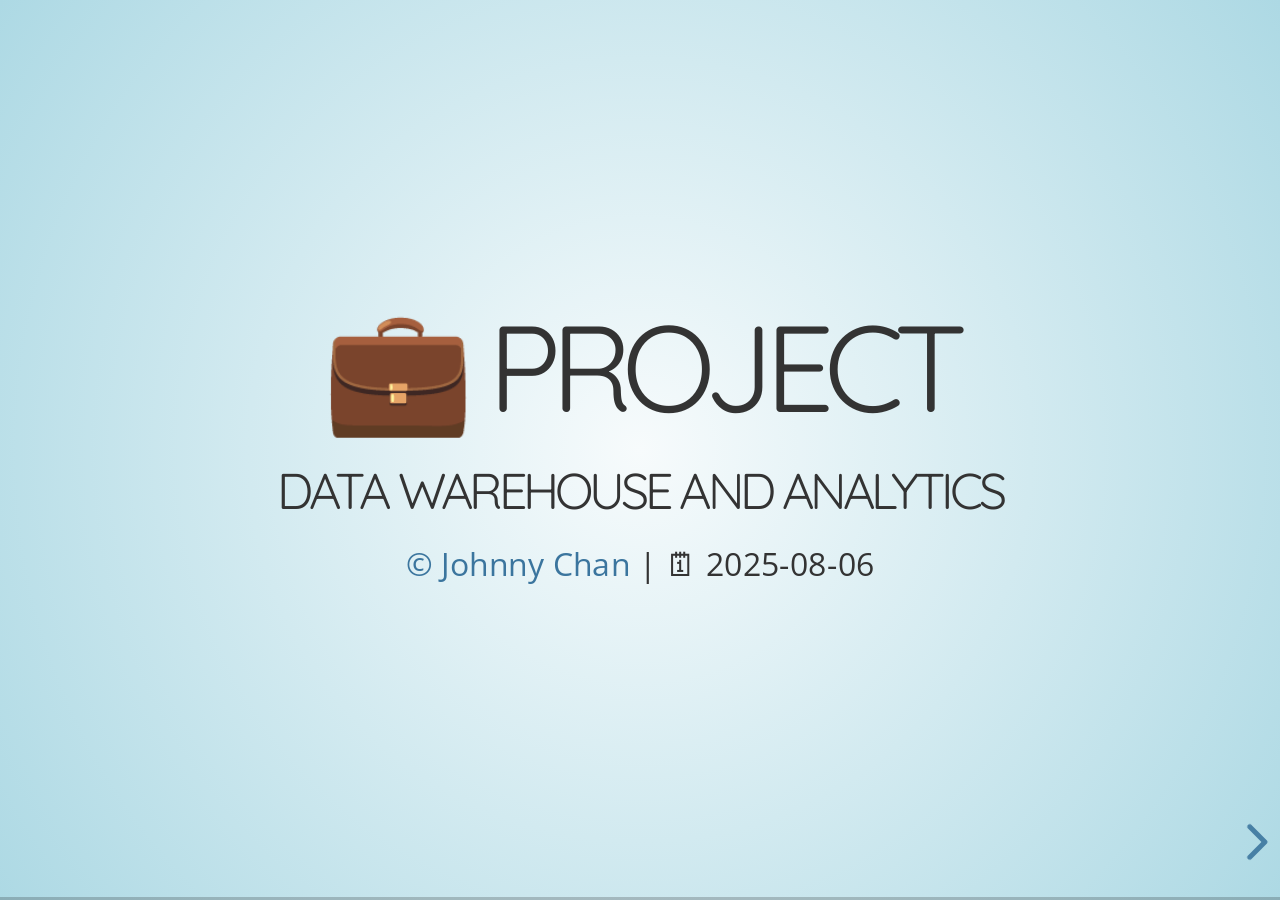
==== case/project.html @ 53d3edf8 "Update" ====
<!doctype html>
<html lang="en">
	<head>
		<title>Project</title>
		<meta charset="utf-8">
		<meta name="description" content="Presentation">
		<meta name="author" content="Johnny Chan">

		<meta name="apple-mobile-web-app-capable" content="yes">
		<meta name="apple-mobile-web-app-status-bar-style" content="black-translucent">
		<meta name="viewport" content="width=device-width, initial-scale=1.0">

		<link rel="stylesheet" href="../dist/reset.css">
		<link rel="stylesheet" href="../dist/reveal.css">
		<link rel="stylesheet" href="../dist/theme/sky.css" id="theme">

		<!-- Theme used for syntax highlighting of code -->
		<link rel="stylesheet" href="../plugin/highlight/monokai.css">

		<!-- Additional references -->
		<link rel="icon" href="../asset/image/bulb.png" type="image/png">
		<link rel="stylesheet" href="../asset/style/tweak.css">

	</head>

	<body>
		<div class="reveal">
			<div class="slides">
				<section data-markdown="project.md"
         				 data-separator="^\n\n\n"
         				 data-separator-vertical="^\n\n"
         				 data-separator-notes="^Note:"
								 data-charset="utf-8">
			 	</section>
			</div>
		</div>

		<script src="../dist/reveal.js"></script>
		<script src="../plugin/zoom/zoom.js"></script>
		<script src="../plugin/notes/notes.js"></script>
		<script src="../plugin/search/search.js"></script>
		<script src="../plugin/markdown/markdown.js"></script>
		<script src="../plugin/highlight/highlight.js"></script>
		<script>

			// Also available as an ES module, see:
			// https://revealjs.com/initialization/
			Reveal.initialize({
				width: 1100,
				height: 800,
				controls: true,
				progress: true,
				center: true,
				hash: true,
				transition: "slide",

				// Learn about plugins: https://revealjs.com/plugins/
				plugins: [ RevealZoom, RevealNotes, RevealSearch, RevealMarkdown, RevealHighlight ]
			});

		</script>

	</body>
</html>
---- dist/reveal.css ----
/**
 * reveal.js 5.2.0
 * https://revealjs.com
 * MIT licensed
 *
 * Copyright (C) 2011-2024 Hakim El Hattab, https://hakim.se
 */

.reveal .r-stretch,.reveal .stretch{max-width:none;max-height:none}.reveal pre.r-stretch code,.reveal pre.stretch code{height:100%;max-height:100%;box-sizing:border-box}.reveal .r-fit-text{display:inline-block;white-space:nowrap}.reveal .r-stack{display:grid;grid-template-rows:100%}.reveal .r-stack>*{grid-area:1/1;margin:auto}.reveal .r-hstack,.reveal .r-vstack{display:flex}.reveal .r-hstack img,.reveal .r-hstack video,.reveal .r-vstack img,.reveal .r-vstack video{min-width:0;min-height:0;object-fit:contain}.reveal .r-vstack{flex-direction:column;align-items:center;justify-content:center}.reveal .r-hstack{flex-direction:row;align-items:center;justify-content:center}.reveal .items-stretch{align-items:stretch}.reveal .items-start{align-items:flex-start}.reveal .items-center{align-items:center}.reveal .items-end{align-items:flex-end}.reveal .justify-between{justify-content:space-between}.reveal .justify-around{justify-content:space-around}.reveal .justify-start{justify-content:flex-start}.reveal .justify-center{justify-content:center}.reveal .justify-end{justify-content:flex-end}html.reveal-full-page{width:100%;height:100%;height:100vh;height:calc(var(--vh,1vh) * 100);height:100dvh;overflow:hidden}.reveal-viewport{height:100%;overflow:hidden;position:relative;line-height:1;margin:0;background-color:#fff;color:#000;--r-controls-spacing:12px;--r-overlay-header-height:40px;--r-overlay-margin:0px;--r-overlay-padding:6px;--r-overlay-gap:5px}@media screen and (max-width:1024px),(max-height:768px){.reveal-viewport{--r-overlay-header-height:26px}}.reveal-viewport:fullscreen{top:0!important;left:0!important;width:100%!important;height:100%!important;transform:none!important}.reveal .fragment{transition:all .2s ease}.reveal .fragment:not(.custom){opacity:0;visibility:hidden;will-change:opacity}.reveal .fragment.visible{opacity:1;visibility:inherit}.reveal .fragment.disabled{transition:none}.reveal .fragment.grow{opacity:1;visibility:inherit}.reveal .fragment.grow.visible{transform:scale(1.3)}.reveal .fragment.shrink{opacity:1;visibility:inherit}.reveal .fragment.shrink.visible{transform:scale(.7)}.reveal .fragment.zoom-in{transform:scale(.1)}.reveal .fragment.zoom-in.visible{transform:none}.reveal .fragment.fade-out{opacity:1;visibility:inherit}.reveal .fragment.fade-out.visible{opacity:0;visibility:hidden}.reveal .fragment.semi-fade-out{opacity:1;visibility:inherit}.reveal .fragment.semi-fade-out.visible{opacity:.5;visibility:inherit}.reveal .fragment.strike{opacity:1;visibility:inherit}.reveal .fragment.strike.visible{text-decoration:line-through}.reveal .fragment.fade-up{transform:translate(0,40px)}.reveal .fragment.fade-up.visible{transform:translate(0,0)}.reveal .fragment.fade-down{transform:translate(0,-40px)}.reveal .fragment.fade-down.visible{transform:translate(0,0)}.reveal .fragment.fade-right{transform:translate(-40px,0)}.reveal .fragment.fade-right.visible{transform:translate(0,0)}.reveal .fragment.fade-left{transform:translate(40px,0)}.reveal .fragment.fade-left.visible{transform:translate(0,0)}.reveal .fragment.current-visible,.reveal .fragment.fade-in-then-out{opacity:0;visibility:hidden}.reveal .fragment.current-visible.current-fragment,.reveal .fragment.fade-in-then-out.current-fragment{opacity:1;visibility:inherit}.reveal .fragment.fade-in-then-semi-out{opacity:0;visibility:hidden}.reveal .fragment.fade-in-then-semi-out.visible{opacity:.5;visibility:inherit}.reveal .fragment.fade-in-then-semi-out.current-fragment{opacity:1;visibility:inherit}.reveal .fragment.highlight-blue,.reveal .fragment.highlight-current-blue,.reveal .fragment.highlight-current-green,.reveal .fragment.highlight-current-red,.reveal .fragment.highlight-green,.reveal .fragment.highlight-red{opacity:1;visibility:inherit}.reveal .fragment.highlight-red.visible{color:#ff2c2d}.reveal .fragment.highlight-green.visible{color:#17ff2e}.reveal .fragment.highlight-blue.visible{color:#1b91ff}.reveal .fragment.highlight-current-red.current-fragment{color:#ff2c2d}.reveal .fragment.highlight-current-green.current-fragment{color:#17ff2e}.reveal .fragment.highlight-current-blue.current-fragment{color:#1b91ff}.reveal:after{content:"";font-style:italic}.reveal iframe{z-index:1}.reveal a{position:relative}@keyframes bounce-right{0%,10%,25%,40%,50%{transform:translateX(0)}20%{transform:translateX(10px)}30%{transform:translateX(-5px)}}@keyframes bounce-left{0%,10%,25%,40%,50%{transform:translateX(0)}20%{transform:translateX(-10px)}30%{transform:translateX(5px)}}@keyframes bounce-down{0%,10%,25%,40%,50%{transform:translateY(0)}20%{transform:translateY(10px)}30%{transform:translateY(-5px)}}.reveal .controls{display:none;position:absolute;top:auto;bottom:var(--r-controls-spacing);right:var(--r-controls-spacing);left:auto;z-index:11;color:#000;pointer-events:none;font-size:10px}.reveal .controls button{position:absolute;padding:0;background-color:transparent;border:0;outline:0;cursor:pointer;color:currentColor;transform:scale(.9999);transition:color .2s ease,opacity .2s ease,transform .2s ease;z-index:2;pointer-events:auto;font-size:inherit;visibility:hidden;opacity:0;-webkit-appearance:none;-webkit-tap-highlight-color:transparent}.reveal .controls .controls-arrow:after,.reveal .controls .controls-arrow:before{content:"";position:absolute;top:0;left:0;width:2.6em;height:.5em;border-radius:.25em;background-color:currentColor;transition:all .15s ease,background-color .8s ease;transform-origin:.2em 50%;will-change:transform}.reveal .controls .controls-arrow{position:relative;width:3.6em;height:3.6em}.reveal .controls .controls-arrow:before{transform:translateX(.5em) translateY(1.55em) rotate(45deg)}.reveal .controls .controls-arrow:after{transform:translateX(.5em) translateY(1.55em) rotate(-45deg)}.reveal .controls .controls-arrow:hover:before{transform:translateX(.5em) translateY(1.55em) rotate(40deg)}.reveal .controls .controls-arrow:hover:after{transform:translateX(.5em) translateY(1.55em) rotate(-40deg)}.reveal .controls .controls-arrow:active:before{transform:translateX(.5em) translateY(1.55em) rotate(36deg)}.reveal .controls .controls-arrow:active:after{transform:translateX(.5em) translateY(1.55em) rotate(-36deg)}.reveal .controls .navigate-left{right:6.4em;bottom:3.2em;transform:translateX(-10px)}.reveal .controls .navigate-left.highlight{animation:bounce-left 2s 50 both ease-out}.reveal .controls .navigate-right{right:0;bottom:3.2em;transform:translateX(10px)}.reveal .controls .navigate-right .controls-arrow{transform:rotate(180deg)}.reveal .controls .navigate-right.highlight{animation:bounce-right 2s 50 both ease-out}.reveal .controls .navigate-up{right:3.2em;bottom:6.4em;transform:translateY(-10px)}.reveal .controls .navigate-up .controls-arrow{transform:rotate(90deg)}.reveal .controls .navigate-down{right:3.2em;bottom:-1.4em;padding-bottom:1.4em;transform:translateY(10px)}.reveal .controls .navigate-down .controls-arrow{transform:rotate(-90deg)}.reveal .controls .navigate-down.highlight{animation:bounce-down 2s 50 both ease-out}.reveal .controls[data-controls-back-arrows=faded] .navigate-up.enabled{opacity:.3}.reveal .controls[data-controls-back-arrows=faded] .navigate-up.enabled:hover{opacity:1}.reveal .controls[data-controls-back-arrows=hidden] .navigate-up.enabled{opacity:0;visibility:hidden}.reveal .controls .enabled{visibility:visible;opacity:.9;cursor:pointer;transform:none}.reveal .controls .enabled.fragmented{opacity:.5}.reveal .controls .enabled.fragmented:hover,.reveal .controls .enabled:hover{opacity:1}.reveal:not(.rtl) .controls[data-controls-back-arrows=faded] .navigate-left.enabled{opacity:.3}.reveal:not(.rtl) .controls[data-controls-back-arrows=faded] .navigate-left.enabled:hover{opacity:1}.reveal:not(.rtl) .controls[data-controls-back-arrows=hidden] .navigate-left.enabled{opacity:0;visibility:hidden}.reveal.rtl .controls[data-controls-back-arrows=faded] .navigate-right.enabled{opacity:.3}.reveal.rtl .controls[data-controls-back-arrows=faded] .navigate-right.enabled:hover{opacity:1}.reveal.rtl .controls[data-controls-back-arrows=hidden] .navigate-right.enabled{opacity:0;visibility:hidden}.reveal[data-navigation-mode=linear].has-horizontal-slides .navigate-down,.reveal[data-navigation-mode=linear].has-horizontal-slides .navigate-up{display:none}.reveal:not(.has-vertical-slides) .controls .navigate-left,.reveal[data-navigation-mode=linear].has-horizontal-slides .navigate-left{bottom:1.4em;right:5.5em}.reveal:not(.has-vertical-slides) .controls .navigate-right,.reveal[data-navigation-mode=linear].has-horizontal-slides .navigate-right{bottom:1.4em;right:.5em}.reveal:not(.has-horizontal-slides) .controls .navigate-up{right:1.4em;bottom:5em}.reveal:not(.has-horizontal-slides) .controls .navigate-down{right:1.4em;bottom:.5em}.reveal.has-dark-background .controls{color:#fff}.reveal.has-light-background .controls{color:#000}.reveal.no-hover .controls .controls-arrow:active:before,.reveal.no-hover .controls .controls-arrow:hover:before{transform:translateX(.5em) translateY(1.55em) rotate(45deg)}.reveal.no-hover .controls .controls-arrow:active:after,.reveal.no-hover .controls .controls-arrow:hover:after{transform:translateX(.5em) translateY(1.55em) rotate(-45deg)}@media screen and (min-width:500px){.reveal-viewport{--r-controls-spacing:0.8em}.reveal .controls[data-controls-layout=edges]{top:0;right:0;bottom:0;left:0}.reveal .controls[data-controls-layout=edges] .navigate-down,.reveal .controls[data-controls-layout=edges] .navigate-left,.reveal .controls[data-controls-layout=edges] .navigate-right,.reveal .controls[data-controls-layout=edges] .navigate-up{bottom:auto;right:auto}.reveal .controls[data-controls-layout=edges] .navigate-left{top:50%;left:var(--r-controls-spacing);margin-top:-1.8em}.reveal .controls[data-controls-layout=edges] .navigate-right{top:50%;right:var(--r-controls-spacing);margin-top:-1.8em}.reveal .controls[data-controls-layout=edges] .navigate-up{top:var(--r-controls-spacing);left:50%;margin-left:-1.8em}.reveal .controls[data-controls-layout=edges] .navigate-down{bottom:calc(var(--r-controls-spacing) - 1.4em + .3em);left:50%;margin-left:-1.8em}}.reveal .progress{position:absolute;display:none;height:3px;width:100%;bottom:0;left:0;z-index:10;background-color:rgba(0,0,0,.2);color:#fff}.reveal .progress:after{content:"";display:block;position:absolute;height:10px;width:100%;top:-10px}.reveal .progress span{display:block;height:100%;width:100%;background-color:currentColor;transition:transform .8s cubic-bezier(.26,.86,.44,.985);transform-origin:0 0;transform:scaleX(0)}.reveal .slide-number{position:absolute;display:block;right:8px;bottom:8px;z-index:31;font-family:Helvetica,sans-serif;font-size:12px;line-height:1;color:#fff;background-color:rgba(0,0,0,.4);padding:5px}.reveal .slide-number a{color:currentColor}.reveal .slide-number-delimiter{margin:0 3px}.reveal{position:relative;width:100%;height:100%;overflow:hidden;touch-action:pinch-zoom}.reveal.embedded{touch-action:pan-y}.reveal.embedded.is-vertical-slide{touch-action:none}.reveal .slides{position:absolute;width:100%;height:100%;top:0;right:0;bottom:0;left:0;margin:auto;pointer-events:none;overflow:visible;z-index:1;text-align:center;perspective:600px;perspective-origin:50% 40%}.reveal .slides>section{perspective:600px}.reveal .slides>section,.reveal .slides>section>section{display:none;position:absolute;width:100%;pointer-events:auto;z-index:10;transform-style:flat;transition:transform-origin .8s cubic-bezier(.26,.86,.44,.985),transform .8s cubic-bezier(.26,.86,.44,.985),visibility .8s cubic-bezier(.26,.86,.44,.985),opacity .8s cubic-bezier(.26,.86,.44,.985)}.reveal[data-transition-speed=fast] .slides section{transition-duration:.4s}.reveal[data-transition-speed=slow] .slides section{transition-duration:1.2s}.reveal .slides section[data-transition-speed=fast]{transition-duration:.4s}.reveal .slides section[data-transition-speed=slow]{transition-duration:1.2s}.reveal .slides>section.stack{padding-top:0;padding-bottom:0;pointer-events:none;height:100%}.reveal .slides>section.present,.reveal .slides>section>section.present{display:block;z-index:11;opacity:1}.reveal .slides>section:empty,.reveal .slides>section>section:empty,.reveal .slides>section>section[data-background-interactive],.reveal .slides>section[data-background-interactive]{pointer-events:none}.reveal.center,.reveal.center .slides,.reveal.center .slides section{min-height:0!important}.reveal .slides>section:not(.present),.reveal .slides>section>section:not(.present){pointer-events:none}.reveal.overview .slides>section,.reveal.overview .slides>section>section{pointer-events:auto}.reveal .slides>section.future,.reveal .slides>section.future>section,.reveal .slides>section.past,.reveal .slides>section.past>section,.reveal .slides>section>section.future,.reveal .slides>section>section.past{opacity:0}.reveal .slides>section[data-transition=slide].past,.reveal .slides>section[data-transition~=slide-out].past,.reveal.slide .slides>section:not([data-transition]).past{transform:translate(-150%,0)}.reveal .slides>section[data-transition=slide].future,.reveal .slides>section[data-transition~=slide-in].future,.reveal.slide .slides>section:not([data-transition]).future{transform:translate(150%,0)}.reveal .slides>section>section[data-transition=slide].past,.reveal .slides>section>section[data-transition~=slide-out].past,.reveal.slide .slides>section>section:not([data-transition]).past{transform:translate(0,-150%)}.reveal .slides>section>section[data-transition=slide].future,.reveal .slides>section>section[data-transition~=slide-in].future,.reveal.slide .slides>section>section:not([data-transition]).future{transform:translate(0,150%)}.reveal .slides>section[data-transition=linear].past,.reveal .slides>section[data-transition~=linear-out].past,.reveal.linear .slides>section:not([data-transition]).past{transform:translate(-150%,0)}.reveal .slides>section[data-transition=linear].future,.reveal .slides>section[data-transition~=linear-in].future,.reveal.linear .slides>section:not([data-transition]).future{transform:translate(150%,0)}.reveal .slides>section>section[data-transition=linear].past,.reveal .slides>section>section[data-transition~=linear-out].past,.reveal.linear .slides>section>section:not([data-transition]).past{transform:translate(0,-150%)}.reveal .slides>section>section[data-transition=linear].future,.reveal .slides>section>section[data-transition~=linear-in].future,.reveal.linear .slides>section>section:not([data-transition]).future{transform:translate(0,150%)}.reveal .slides section[data-transition=default].stack,.reveal.default .slides section.stack{transform-style:preserve-3d}.reveal .slides>section[data-transition=default].past,.reveal .slides>section[data-transition~=default-out].past,.reveal.default .slides>section:not([data-transition]).past{transform:translate3d(-100%,0,0) rotateY(-90deg) translate3d(-100%,0,0)}.reveal .slides>section[data-transition=default].future,.reveal .slides>section[data-transition~=default-in].future,.reveal.default .slides>section:not([data-transition]).future{transform:translate3d(100%,0,0) rotateY(90deg) translate3d(100%,0,0)}.reveal .slides>section>section[data-transition=default].past,.reveal .slides>section>section[data-transition~=default-out].past,.reveal.default .slides>section>section:not([data-transition]).past{transform:translate3d(0,-300px,0) rotateX(70deg) translate3d(0,-300px,0)}.reveal .slides>section>section[data-transition=default].future,.reveal .slides>section>section[data-transition~=default-in].future,.reveal.default .slides>section>section:not([data-transition]).future{transform:translate3d(0,300px,0) rotateX(-70deg) translate3d(0,300px,0)}.reveal .slides section[data-transition=convex].stack,.reveal.convex .slides section.stack{transform-style:preserve-3d}.reveal .slides>section[data-transition=convex].past,.reveal .slides>section[data-transition~=convex-out].past,.reveal.convex .slides>section:not([data-transition]).past{transform:translate3d(-100%,0,0) rotateY(-90deg) translate3d(-100%,0,0)}.reveal .slides>section[data-transition=convex].future,.reveal .slides>section[data-transition~=convex-in].future,.reveal.convex .slides>section:not([data-transition]).future{transform:translate3d(100%,0,0) rotateY(90deg) translate3d(100%,0,0)}.reveal .slides>section>section[data-transition=convex].past,.reveal .slides>section>section[data-transition~=convex-out].past,.reveal.convex .slides>section>section:not([data-transition]).past{transform:translate3d(0,-300px,0) rotateX(70deg) translate3d(0,-300px,0)}.reveal .slides>section>section[data-transition=convex].future,.reveal .slides>section>section[data-transition~=convex-in].future,.reveal.convex .slides>section>section:not([data-transition]).future{transform:translate3d(0,300px,0) rotateX(-70deg) translate3d(0,300px,0)}.reveal .slides section[data-transition=concave].stack,.reveal.concave .slides section.stack{transform-style:preserve-3d}.reveal .slides>section[data-transition=concave].past,.reveal .slides>section[data-transition~=concave-out].past,.reveal.concave .slides>section:not([data-transition]).past{transform:translate3d(-100%,0,0) rotateY(90deg) translate3d(-100%,0,0)}.reveal .slides>section[data-transition=concave].future,.reveal .slides>section[data-transition~=concave-in].future,.reveal.concave .slides>section:not([data-transition]).future{transform:translate3d(100%,0,0) rotateY(-90deg) translate3d(100%,0,0)}.reveal .slides>section>section[data-transition=concave].past,.reveal .slides>section>section[data-transition~=concave-out].past,.reveal.concave .slides>section>section:not([data-transition]).past{transform:translate3d(0,-80%,0) rotateX(-70deg) translate3d(0,-80%,0)}.reveal .slides>section>section[data-transition=concave].future,.reveal .slides>section>section[data-transition~=concave-in].future,.reveal.concave .slides>section>section:not([data-transition]).future{transform:translate3d(0,80%,0) rotateX(70deg) translate3d(0,80%,0)}.reveal .slides section[data-transition=zoom],.reveal.zoom .slides section:not([data-transition]){transition-timing-function:ease}.reveal .slides>section[data-transition=zoom].past,.reveal .slides>section[data-transition~=zoom-out].past,.reveal.zoom .slides>section:not([data-transition]).past{visibility:hidden;transform:scale(16)}.reveal .slides>section[data-transition=zoom].future,.reveal .slides>section[data-transition~=zoom-in].future,.reveal.zoom .slides>section:not([data-transition]).future{visibility:hidden;transform:scale(.2)}.reveal .slides>section>section[data-transition=zoom].past,.reveal .slides>section>section[data-transition~=zoom-out].past,.reveal.zoom .slides>section>section:not([data-transition]).past{transform:scale(16)}.reveal .slides>section>section[data-transition=zoom].future,.reveal .slides>section>section[data-transition~=zoom-in].future,.reveal.zoom .slides>section>section:not([data-transition]).future{transform:scale(.2)}.reveal.cube .slides{perspective:1300px}.reveal.cube .slides section{padding:30px;min-height:700px;backface-visibility:hidden;box-sizing:border-box;transform-style:preserve-3d}.reveal.center.cube .slides section{min-height:0}.reveal.cube .slides section:not(.stack):before{content:"";position:absolute;display:block;width:100%;height:100%;left:0;top:0;background:rgba(0,0,0,.1);border-radius:4px;transform:translateZ(-20px)}.reveal.cube .slides section:not(.stack):after{content:"";position:absolute;display:block;width:90%;height:30px;left:5%;bottom:0;background:0 0;z-index:1;border-radius:4px;box-shadow:0 95px 25px rgba(0,0,0,.2);transform:translateZ(-90px) rotateX(65deg)}.reveal.cube .slides>section.stack{padding:0;background:0 0}.reveal.cube .slides>section.past{transform-origin:100% 0;transform:translate3d(-100%,0,0) rotateY(-90deg)}.reveal.cube .slides>section.future{transform-origin:0 0;transform:translate3d(100%,0,0) rotateY(90deg)}.reveal.cube .slides>section>section.past{transform-origin:0 100%;transform:translate3d(0,-100%,0) rotateX(90deg)}.reveal.cube .slides>section>section.future{transform-origin:0 0;transform:translate3d(0,100%,0) rotateX(-90deg)}.reveal.page .slides{perspective-origin:0 50%;perspective:3000px}.reveal.page .slides section{padding:30px;min-height:700px;box-sizing:border-box;transform-style:preserve-3d}.reveal.page .slides section.past{z-index:12}.reveal.page .slides section:not(.stack):before{content:"";position:absolute;display:block;width:100%;height:100%;left:0;top:0;background:rgba(0,0,0,.1);transform:translateZ(-20px)}.reveal.page .slides section:not(.stack):after{content:"";position:absolute;display:block;width:90%;height:30px;left:5%;bottom:0;background:0 0;z-index:1;border-radius:4px;box-shadow:0 95px 25px rgba(0,0,0,.2);transform:translateZ(-90px) rotateX(65deg)}.reveal.page .slides>section.stack{padding:0;background:0 0}.reveal.page .slides>section.past{transform-origin:0 0;transform:translate3d(-40%,0,0) rotateY(-80deg)}.reveal.page .slides>section.future{transform-origin:100% 0;transform:translate3d(0,0,0)}.reveal.page .slides>section>section.past{transform-origin:0 0;transform:translate3d(0,-40%,0) rotateX(80deg)}.reveal.page .slides>section>section.future{transform-origin:0 100%;transform:translate3d(0,0,0)}.reveal .slides section[data-transition=fade],.reveal.fade .slides section:not([data-transition]),.reveal.fade .slides>section>section:not([data-transition]){transform:none;transition:opacity .5s}.reveal.fade.overview .slides section,.reveal.fade.overview .slides>section>section{transition:none}.reveal .slides section[data-transition=none],.reveal.none .slides section:not([data-transition]){transform:none;transition:none}.reveal .pause-overlay{position:absolute;top:0;left:0;width:100%;height:100%;background:#000;visibility:hidden;opacity:0;z-index:100;transition:all 1s ease}.reveal .pause-overlay .resume-button{position:absolute;bottom:20px;right:20px;color:#ccc;border-radius:2px;padding:6px 14px;border:2px solid #ccc;font-size:16px;background:0 0;cursor:pointer}.reveal .pause-overlay .resume-button:hover{color:#fff;border-color:#fff}.reveal.paused .pause-overlay{visibility:visible;opacity:1}.reveal .no-transition,.reveal .no-transition *,.reveal .slides.disable-slide-transitions section{transition:none!important}.reveal .slides.disable-slide-transitions section{transform:none!important}.reveal .backgrounds{position:absolute;width:100%;height:100%;top:0;left:0;perspective:600px}.reveal .slide-background{display:none;position:absolute;width:100%;height:100%;opacity:0;visibility:hidden;overflow:hidden;background-color:rgba(0,0,0,0);transition:all .8s cubic-bezier(.26,.86,.44,.985)}.reveal .slide-background-content{position:absolute;width:100%;height:100%;background-position:50% 50%;background-repeat:no-repeat;background-size:cover}.reveal .slide-background.stack{display:block}.reveal .slide-background.present{opacity:1;visibility:visible;z-index:2}.print-pdf .reveal .slide-background{opacity:1!important;visibility:visible!important}.reveal .slide-background video{position:absolute;width:100%;height:100%;max-width:none;max-height:none;top:0;left:0;object-fit:cover}.reveal .slide-background[data-background-size=contain] video{object-fit:contain}.reveal>.backgrounds .slide-background[data-background-transition=none],.reveal[data-background-transition=none]>.backgrounds .slide-background:not([data-background-transition]){transition:none}.reveal>.backgrounds .slide-background[data-background-transition=slide],.reveal[data-background-transition=slide]>.backgrounds .slide-background:not([data-background-transition]){opacity:1}.reveal>.backgrounds .slide-background.past[data-background-transition=slide],.reveal[data-background-transition=slide]>.backgrounds .slide-background.past:not([data-background-transition]){transform:translate(-100%,0)}.reveal>.backgrounds .slide-background.future[data-background-transition=slide],.reveal[data-background-transition=slide]>.backgrounds .slide-background.future:not([data-background-transition]){transform:translate(100%,0)}.reveal>.backgrounds .slide-background>.slide-background.past[data-background-transition=slide],.reveal[data-background-transition=slide]>.backgrounds .slide-background>.slide-background.past:not([data-background-transition]){transform:translate(0,-100%)}.reveal>.backgrounds .slide-background>.slide-background.future[data-background-transition=slide],.reveal[data-background-transition=slide]>.backgrounds .slide-background>.slide-background.future:not([data-background-transition]){transform:translate(0,100%)}.reveal>.backgrounds .slide-background.past[data-background-transition=convex],.reveal[data-background-transition=convex]>.backgrounds .slide-background.past:not([data-background-transition]){opacity:0;transform:translate3d(-100%,0,0) rotateY(-90deg) translate3d(-100%,0,0)}.reveal>.backgrounds .slide-background.future[data-background-transition=convex],.reveal[data-background-transition=convex]>.backgrounds .slide-background.future:not([data-background-transition]){opacity:0;transform:translate3d(100%,0,0) rotateY(90deg) translate3d(100%,0,0)}.reveal>.backgrounds .slide-background>.slide-background.past[data-background-transition=convex],.reveal[data-background-transition=convex]>.backgrounds .slide-background>.slide-background.past:not([data-background-transition]){opacity:0;transform:translate3d(0,-100%,0) rotateX(90deg) translate3d(0,-100%,0)}.reveal>.backgrounds .slide-background>.slide-background.future[data-background-transition=convex],.reveal[data-background-transition=convex]>.backgrounds .slide-background>.slide-background.future:not([data-background-transition]){opacity:0;transform:translate3d(0,100%,0) rotateX(-90deg) translate3d(0,100%,0)}.reveal>.backgrounds .slide-background.past[data-background-transition=concave],.reveal[data-background-transition=concave]>.backgrounds .slide-background.past:not([data-background-transition]){opacity:0;transform:translate3d(-100%,0,0) rotateY(90deg) translate3d(-100%,0,0)}.reveal>.backgrounds .slide-background.future[data-background-transition=concave],.reveal[data-background-transition=concave]>.backgrounds .slide-background.future:not([data-background-transition]){opacity:0;transform:translate3d(100%,0,0) rotateY(-90deg) translate3d(100%,0,0)}.reveal>.backgrounds .slide-background>.slide-background.past[data-background-transition=concave],.reveal[data-background-transition=concave]>.backgrounds .slide-background>.slide-background.past:not([data-background-transition]){opacity:0;transform:translate3d(0,-100%,0) rotateX(-90deg) translate3d(0,-100%,0)}.reveal>.backgrounds .slide-background>.slide-background.future[data-background-transition=concave],.reveal[data-background-transition=concave]>.backgrounds .slide-background>.slide-background.future:not([data-background-transition]){opacity:0;transform:translate3d(0,100%,0) rotateX(90deg) translate3d(0,100%,0)}.reveal>.backgrounds .slide-background[data-background-transition=zoom],.reveal[data-background-transition=zoom]>.backgrounds .slide-background:not([data-background-transition]){transition-timing-function:ease}.reveal>.backgrounds .slide-background.past[data-background-transition=zoom],.reveal[data-background-transition=zoom]>.backgrounds .slide-background.past:not([data-background-transition]){opacity:0;visibility:hidden;transform:scale(16)}.reveal>.backgrounds .slide-background.future[data-background-transition=zoom],.reveal[data-background-transition=zoom]>.backgrounds .slide-background.future:not([data-background-transition]){opacity:0;visibility:hidden;transform:scale(.2)}.reveal>.backgrounds .slide-background>.slide-background.past[data-background-transition=zoom],.reveal[data-background-transition=zoom]>.backgrounds .slide-background>.slide-background.past:not([data-background-transition]){opacity:0;visibility:hidden;transform:scale(16)}.reveal>.backgrounds .slide-background>.slide-background.future[data-background-transition=zoom],.reveal[data-background-transition=zoom]>.backgrounds .slide-background>.slide-background.future:not([data-background-transition]){opacity:0;visibility:hidden;transform:scale(.2)}.reveal[data-transition-speed=fast]>.backgrounds .slide-background{transition-duration:.4s}.reveal[data-transition-speed=slow]>.backgrounds .slide-background{transition-duration:1.2s}.reveal [data-auto-animate-target^=unmatched]{will-change:opacity}.reveal section[data-auto-animate]:not(.stack):not([data-auto-animate=running]) [data-auto-animate-target^=unmatched]{opacity:0}.reveal.overview{perspective-origin:50% 50%;perspective:700px}.reveal.overview .slides section{height:100%;top:0!important;opacity:1!important;overflow:hidden;visibility:visible!important;cursor:pointer;box-sizing:border-box}.reveal.overview .slides section.present,.reveal.overview .slides section:hover{outline:10px solid rgba(150,150,150,.6);outline-offset:10px}.reveal.overview .slides section.present{outline:10px solid var(--r-link-color)}.reveal.overview .slides section .fragment{opacity:1;transition:none}.reveal.overview .slides section:after,.reveal.overview .slides section:before{display:none!important}.reveal.overview .slides>section.stack{padding:0;top:0!important;background:0 0;outline:0;overflow:visible}.reveal.overview .backgrounds{perspective:inherit}.reveal.overview .backgrounds .slide-background{opacity:1;visibility:visible;outline:10px solid rgba(150,150,150,.1);outline-offset:10px}.reveal.overview .backgrounds .slide-background.stack{overflow:visible}.reveal.overview .slides section,.reveal.overview-deactivating .slides section{transition:none}.reveal.overview .backgrounds .slide-background,.reveal.overview-deactivating .backgrounds .slide-background{transition:none}.reveal.rtl .slides,.reveal.rtl .slides h1,.reveal.rtl .slides h2,.reveal.rtl .slides h3,.reveal.rtl .slides h4,.reveal.rtl .slides h5,.reveal.rtl .slides h6{direction:rtl;font-family:sans-serif}.reveal.rtl code,.reveal.rtl pre{direction:ltr}.reveal.rtl ol,.reveal.rtl ul{text-align:right}.reveal.rtl .progress span{transform-origin:100% 0}.reveal.has-parallax-background .backgrounds{transition:all .8s ease}.reveal.has-parallax-background[data-transition-speed=fast] .backgrounds{transition-duration:.4s}.reveal.has-parallax-background[data-transition-speed=slow] .backgrounds{transition-duration:1.2s}@keyframes fade-in{from{opacity:0}to{opacity:1}}@keyframes scale-up{from{transform:scale(.95)}to{transform:scale(1)}}.reveal [data-preview-image],.reveal [data-preview-link]:not(a):not([data-preview-link=false]),.reveal [data-preview-video]{cursor:zoom-in}.r-overlay{position:absolute;top:var(--r-overlay-margin);right:var(--r-overlay-margin);bottom:var(--r-overlay-margin);left:var(--r-overlay-margin);border-radius:min(var(--r-overlay-margin),6px);z-index:99;background:rgba(0,0,0,.95);-webkit-backdrop-filter:blur(10px);backdrop-filter:blur(10px);transition:all .3s ease;color:#fff;animation:fade-in .3s ease;font-family:ui-sans-serif,system-ui,-apple-system,Helvetica,sans-serif}.r-overlay-viewport{position:absolute;top:var(--r-overlay-padding);right:var(--r-overlay-padding);bottom:var(--r-overlay-padding);left:var(--r-overlay-padding);gap:var(--r-overlay-gap);display:flex;flex-direction:column}.r-overlay-header{display:flex;z-index:2;box-sizing:border-box;align-items:center;justify-content:flex-end;height:var(--r-overlay-header-height);gap:6px}.r-overlay-header .r-overlay-button{all:unset;display:flex;align-items:center;justify-content:center;min-width:var(--r-overlay-header-height);min-height:var(--r-overlay-header-height);padding:0 calc(var(--r-overlay-header-height)/ 4);opacity:1;border-radius:6px;font-size:18px;gap:8px;cursor:pointer;box-sizing:border-box}.r-overlay-header .r-overlay-button:hover{opacity:1;background-color:rgba(255,255,255,.15)}.r-overlay-header .icon{display:inline-block;width:20px;height:20px;background-position:50% 50%;background-size:100%;background-repeat:no-repeat}.r-overlay-close .icon{background-image:url([data-uri])}.r-overlay-external .icon{background-image:url([data-uri])}.r-overlay-content{position:relative;display:grid;place-items:center;border-radius:6px;overflow:hidden;flex-grow:1;background-color:rgba(20,20,20,.8);animation:scale-up .5s cubic-bezier(.26,.86,.44,.985)}.r-overlay-spinner{position:absolute;display:block;top:50%;left:50%;width:32px;height:32px;margin:-16px 0 0 -16px;z-index:10;background-image:url([data-uri]%2F%2F%2F6%2Bvr8nJybW1tcDAwOjo6Nvb26ioqKOjo7Ozs%2FLy8vz8%2FAAAAAAAAAAAACH%2FC05FVFNDQVBFMi4wAwEAAAAh%2FhpDcmVhdGVkIHdpdGggYWpheGxvYWQuaW5mbwAh%[base64]%2FV%2FnmOM82XiHRLYKhKP1oZmADdEAAAh%2BQQJCgAAACwAAAAAIAAgAAAE6hDISWlZpOrNp1lGNRSdRpDUolIGw5RUYhhHukqFu8DsrEyqnWThGvAmhVlteBvojpTDDBUEIFwMFBRAmBkSgOrBFZogCASwBDEY%2FCZSg7GSE0gSCjQBMVG023xWBhklAnoEdhQEfyNqMIcKjhRsjEdnezB%2BA4k8gTwJhFuiW4dokXiloUepBAp5qaKpp6%2BHo7aWW54wl7obvEe0kRuoplCGepwSx2jJvqHEmGt6whJpGpfJCHmOoNHKaHx61WiSR92E4lbFoq%2BB6QDtuetcaBPnW6%2BO7wDHpIiK9SaVK5GgV543tzjgGcghAgAh%[base64]%2B%2BG%2Bw48edZPK%2BM6hLJpQg484enXIdQFSS1u6UhksENEQAAIfkECQoAAAAsAAAAACAAIAAABOcQyEmpGKLqzWcZRVUQnZYg1aBSh2GUVEIQ2aQOE%2BG%2BcD4ntpWkZQj1JIiZIogDFFyHI0UxQwFugMSOFIPJftfVAEoZLBbcLEFhlQiqGp1Vd140AUklUN3eCA51C1EWMzMCezCBBmkxVIVHBWd3HHl9JQOIJSdSnJ0TDKChCwUJjoWMPaGqDKannasMo6WnM562R5YluZRwur0wpgqZE7NKUm%2BFNRPIhjBJxKZteWuIBMN4zRMIVIhffcgojwCF117i4nlLnY5ztRLsnOk%2BaV%2BoJY7V7m76PdkS4trKcdg0Zc0tTcKkRAAAIfkECQoAAAAsAAAAACAAIAAABO4QyEkpKqjqzScpRaVkXZWQEximw1BSCUEIlDohrft6cpKCk5xid5MNJTaAIkekKGQkWyKHkvhKsR7ARmitkAYDYRIbUQRQjWBwJRzChi9CRlBcY1UN4g0%[base64]%[base64]%2BE71SRQeyqUToLA7VxF0JDyIQh%2FMVVPMt1ECZlfcjZJ9mIKoaTl1MRIl5o4CUKXOwmyrCInCKqcWtvadL2SYhyASyNDJ0uIiRMDjI0Fd30%2FiI2UA5GSS5UDj2l6NoqgOgN4gksEBgYFf0FDqKgHnyZ9OX8HrgYHdHpcHQULXAS2qKpENRg7eAMLC7kTBaixUYFkKAzWAAnLC7FLVxLWDBLKCwaKTULgEwbLA4hJtOkSBNqITT3xEgfLpBtzE%2FjiuL04RGEBgwWhShRgQExHBAAh%2BQQJCgAAACwAAAAAIAAgAAAE7xDISWlSqerNpyJKhWRdlSAVoVLCWk6JKlAqAavhO9UkUHsqlE6CwO1cRdCQ8iEIfzFVTzLdRAmZX3I2SfZiCqGk5dTESJeaOAlClzsJsqwiJwiqnFrb2nS9kmIcgEsjQydLiIlHehhpejaIjzh9eomSjZR%[base64]%2BE71SRQeyqUToLA7VxF0JDyIQh%[base64]%2BE71SRQeyqUToLA7VxF0JDyIQh%2FMVVPMt1ECZlfcjZJ9mIKoaTl1MRIl5o4CUKXOwmyrCInCKqcWtvadL2SYhyASyNDJ0uIiUd6GAULDJCRiXo1CpGXDJOUjY%2BYip9DhToJA4RBLwMLCwVDfRgbBAaqqoZ1XBMHswsHtxtFaH1iqaoGNgAIxRpbFAgfPQSqpbgGBqUD1wBXeCYp1AYZ19JJOYgH1KwA4UBvQwXUBxPqVD9L3sbp2BNk2xvvFPJd%2BMFCN6HAAIKgNggY0KtEBAAh%[base64]%2BvsYMDAzZQPC9VCNkDWUhGkuE5PxJNwiUK4UfLzOlD4WvzAHaoG9nxPi5d%2BjYUqfAhhykOFwJWiAAAIfkECQoAAAAsAAAAACAAIAAABPAQyElpUqnqzaciSoVkXVUMFaFSwlpOCcMYlErAavhOMnNLNo8KsZsMZItJEIDIFSkLGQoQTNhIsFehRww2CQLKF0tYGKYSg%2BygsZIuNqJksKgbfgIGepNo2cIUB3V1B3IvNiBYNQaDSTtfhhx0CwVPI0UJe0%2Bbm4g5VgcGoqOcnjmjqDSdnhgEoamcsZuXO1aWQy8KAwOAuTYYGwi7w5h%2BKr0SJ8MFihpNbx%2B4Erq7BYBuzsdiH1jCAzoSfl0rVirNbRXlBBlLX%2BBP0XJLAPGzTkAuAOqb0WT5AH7OcdCm5B8TgRwSRKIHQtaLCwg1RAAAOwAAAAAAAAAAAA%3D%3D);visibility:hidden;opacity:0}.r-overlay-preview .r-overlay-content iframe{width:100%;height:100%;max-width:100%;max-height:100%;border:0;opacity:0;visibility:hidden;transition:all .3s ease}.r-overlay-preview[data-state=loaded] iframe{opacity:1;visibility:visible}.r-overlay-preview .r-overlay-content img,.r-overlay-preview .r-overlay-content video{position:absolute;max-width:100%;max-height:100%;width:100%;height:100%;margin:0;object-fit:scale-down}.r-overlay-preview[data-preview-fit=none] img,.r-overlay-preview[data-preview-fit=none] video{object-fit:none}.r-overlay-preview[data-preview-fit=scale-down] img,.r-overlay-preview[data-preview-fit=scale-down] video{object-fit:scale-down}.r-overlay-preview[data-preview-fit=contain] img,.r-overlay-preview[data-preview-fit=contain] video{object-fit:contain}.r-overlay-preview[data-preview-fit=cover] img,.r-overlay-preview[data-preview-fit=cover] video{object-fit:cover}.r-overlay-preview[data-state=loaded] .r-overlay-content-inner{position:absolute;z-index:-1;left:0;top:45%;width:100%;text-align:center;letter-spacing:normal}.r-overlay-preview .r-overlay-error{font-size:18px;color:orange}.r-overlay-preview .x-frame-error{opacity:0;transition:opacity .3s ease .3s}.r-overlay-preview[data-state=loaded] .x-frame-error{opacity:1}.r-overlay-preview[data-state=loading] .r-overlay-spinner{opacity:.6;visibility:visible}.r-overlay-help .r-overlay-content{overflow:auto}.r-overlay-help-content{max-width:560px;padding:20px 0;margin:auto;text-align:center;letter-spacing:normal}.r-overlay-help-content .title{font-size:20px;margin-top:0}.r-overlay-help .r-overlay-help-content table{border:1px solid #fff;border-collapse:collapse;font-size:16px;text-align:left}.r-overlay-help .r-overlay-help-content table td,.r-overlay-help .r-overlay-help-content table th{width:240px;padding:14px;border:1px solid #fff;vertical-align:middle}.r-overlay-help .r-overlay-help-content table th{padding-top:20px;padding-bottom:20px}.reveal .playback{position:absolute;left:15px;bottom:20px;z-index:30;cursor:pointer;transition:all .4s ease;-webkit-tap-highlight-color:transparent}.reveal.overview .playback{opacity:0;visibility:hidden}.reveal .hljs{min-height:100%}.reveal .hljs table{margin:initial}.reveal .hljs-ln-code,.reveal .hljs-ln-numbers{padding:0;border:0}.reveal .hljs-ln-numbers{opacity:.6;padding-right:.75em;text-align:right;vertical-align:top}.reveal .hljs.has-highlights tr:not(.highlight-line){opacity:.4}.reveal .hljs.has-highlights.fragment{transition:all .2s ease}.reveal .hljs:not(:first-child).fragment{position:absolute;top:0;left:0;width:100%;box-sizing:border-box}.reveal pre[data-auto-animate-target]{overflow:hidden}.reveal pre[data-auto-animate-target] code{height:100%}.reveal .roll{display:inline-block;line-height:1.2;overflow:hidden;vertical-align:top;perspective:400px;perspective-origin:50% 50%}.reveal .roll:hover{background:0 0;text-shadow:none}.reveal .roll span{display:block;position:relative;padding:0 2px;pointer-events:none;transition:all .4s ease;transform-origin:50% 0;transform-style:preserve-3d;backface-visibility:hidden}.reveal .roll:hover span{background:rgba(0,0,0,.5);transform:translate3d(0,0,-45px) rotateX(90deg)}.reveal .roll span:after{content:attr(data-title);display:block;position:absolute;left:0;top:0;padding:0 2px;backface-visibility:hidden;transform-origin:50% 0;transform:translate3d(0,110%,0) rotateX(-90deg)}.reveal aside.notes{display:none}.reveal .speaker-notes{display:none;position:absolute;width:33.3333333333%;height:100%;top:0;left:100%;padding:14px 18px 14px 18px;z-index:1;font-size:18px;line-height:1.4;border:1px solid rgba(0,0,0,.05);color:#222;background-color:#f5f5f5;overflow:auto;box-sizing:border-box;text-align:left;font-family:Helvetica,sans-serif;-webkit-overflow-scrolling:touch}.reveal .speaker-notes .notes-placeholder{color:#ccc;font-style:italic}.reveal .speaker-notes:focus{outline:0}.reveal .speaker-notes:before{content:"Speaker notes";display:block;margin-bottom:10px;opacity:.5}.reveal.show-notes{max-width:75%;overflow:visible}.reveal.show-notes .speaker-notes{display:block}@media screen and (min-width:1600px){.reveal .speaker-notes{font-size:20px}}@media screen and (max-width:1024px){.reveal.show-notes{border-left:0;max-width:none;max-height:70%;max-height:70vh;overflow:visible}.reveal.show-notes .speaker-notes{top:100%;left:0;width:100%;height:30vh;border:0}}@media screen and (max-width:600px){.reveal.show-notes{max-height:60%;max-height:60vh}.reveal.show-notes .speaker-notes{top:100%;height:40vh}.reveal .speaker-notes{font-size:14px}}.reveal .jump-to-slide{position:absolute;top:15px;left:15px;z-index:30;font-size:32px;-webkit-tap-highlight-color:transparent}.reveal .jump-to-slide-input{background:0 0;padding:8px;font-size:inherit;color:currentColor;border:0}.reveal .jump-to-slide-input::placeholder{color:currentColor;opacity:.5}.reveal.has-dark-background .jump-to-slide-input{color:#fff}.reveal.has-light-background .jump-to-slide-input{color:#222}.reveal .jump-to-slide-input:focus{outline:0}.zoomed .reveal *,.zoomed .reveal :after,.zoomed .reveal :before{backface-visibility:visible!important}.zoomed .reveal .controls,.zoomed .reveal .progress{opacity:0}.zoomed .reveal .roll span{background:0 0}.zoomed .reveal .roll span:after{visibility:hidden}.reveal-viewport.loading-scroll-mode{visibility:hidden}.reveal-viewport.reveal-scroll{margin:0 auto;overflow:auto;overflow-x:hidden;overflow-y:auto;z-index:1;--r-scrollbar-width:7px;--r-scrollbar-trigger-size:5px;--r-controls-spacing:8px}@media screen and (max-width:500px){.reveal-viewport.reveal-scroll{--r-scrollbar-width:3px;--r-scrollbar-trigger-size:3px}}.reveal-viewport.reveal-scroll .backgrounds,.reveal-viewport.reveal-scroll .controls,.reveal-viewport.reveal-scroll .playback,.reveal-viewport.reveal-scroll .progress,.reveal-viewport.reveal-scroll .slide-number,.reveal-viewport.reveal-scroll .speaker-notes{display:none!important}.reveal-viewport.reveal-scroll .pause-overlay,.reveal-viewport.reveal-scroll .r-overlay{position:fixed}.reveal-viewport.reveal-scroll .reveal{overflow:visible;touch-action:manipulation}.reveal-viewport.reveal-scroll .slides{position:static;pointer-events:initial;left:auto;top:auto;width:100%!important;margin:0;padding:0;overflow:visible;display:block;perspective:none;perspective-origin:50% 50%}.reveal-viewport.reveal-scroll .scroll-page{position:relative;width:100%;height:calc(var(--page-height) + var(--page-scroll-padding));z-index:1;overflow:visible}.reveal-viewport.reveal-scroll .scroll-page-sticky{position:sticky;height:var(--page-height);top:0}.reveal-viewport.reveal-scroll .scroll-page-content{position:absolute;top:0;left:0;width:100%;height:100%;overflow:hidden}.reveal-viewport.reveal-scroll .scroll-page section{visibility:visible!important;display:block!important;position:absolute!important;width:var(--slide-width)!important;height:var(--slide-height)!important;top:50%!important;left:50%!important;opacity:1!important;transform:scale(var(--slide-scale)) translate(-50%,-50%)!important;transform-style:flat!important;transform-origin:0 0!important}.reveal-viewport.reveal-scroll .slide-background{display:block!important;position:absolute;top:0;left:0;width:100%;height:100%;z-index:auto!important;visibility:visible;opacity:1;touch-action:manipulation}.reveal-viewport.reveal-scroll[data-scrollbar=auto]::-webkit-scrollbar,.reveal-viewport.reveal-scroll[data-scrollbar=true]::-webkit-scrollbar{display:none}.reveal-viewport.reveal-scroll[data-scrollbar=auto],.reveal-viewport.reveal-scroll[data-scrollbar=true]{scrollbar-width:none}.reveal-viewport.has-dark-background,.reveal.has-dark-background{--r-overlay-element-bg-color:240,240,240;--r-overlay-element-fg-color:0,0,0}.reveal-viewport.has-light-background,.reveal.has-light-background{--r-overlay-element-bg-color:0,0,0;--r-overlay-element-fg-color:240,240,240}.reveal-viewport.reveal-scroll .scrollbar{position:sticky;top:50%;z-index:20;opacity:0;transition:all .3s ease}.reveal-viewport.reveal-scroll .scrollbar.visible,.reveal-viewport.reveal-scroll .scrollbar:hover{opacity:1}.reveal-viewport.reveal-scroll .scrollbar .scrollbar-inner{position:absolute;width:var(--r-scrollbar-width);height:calc(var(--viewport-height) - var(--r-controls-spacing) * 2);right:var(--r-controls-spacing);top:0;transform:translateY(-50%);border-radius:var(--r-scrollbar-width);z-index:10}.reveal-viewport.reveal-scroll .scrollbar .scrollbar-playhead{position:absolute;width:var(--r-scrollbar-width);height:var(--r-scrollbar-width);top:0;left:0;border-radius:var(--r-scrollbar-width);background-color:rgba(var(--r-overlay-element-bg-color),1);z-index:11;transition:background-color .2s ease}.reveal-viewport.reveal-scroll .scrollbar .scrollbar-slide{position:absolute;width:100%;background-color:rgba(var(--r-overlay-element-bg-color),.2);box-shadow:0 0 0 1px rgba(var(--r-overlay-element-fg-color),.1);border-radius:var(--r-scrollbar-width);transition:background-color .2s ease}.reveal-viewport.reveal-scroll .scrollbar .scrollbar-slide:after{content:"";position:absolute;width:200%;height:100%;top:0;left:-50%;background:rgba(0,0,0,0);z-index:-1}.reveal-viewport.reveal-scroll .scrollbar .scrollbar-slide.active,.reveal-viewport.reveal-scroll .scrollbar .scrollbar-slide:hover{background-color:rgba(var(--r-overlay-element-bg-color),.4)}.reveal-viewport.reveal-scroll .scrollbar .scrollbar-trigger{position:absolute;width:100%;transition:background-color .2s ease}.reveal-viewport.reveal-scroll .scrollbar .scrollbar-slide.active.has-triggers{background-color:rgba(var(--r-overlay-element-bg-color),.4);z-index:10}.reveal-viewport.reveal-scroll .scrollbar .scrollbar-slide.active .scrollbar-trigger:after{content:"";position:absolute;width:var(--r-scrollbar-trigger-size);height:var(--r-scrollbar-trigger-size);border-radius:20px;top:50%;left:50%;transform:translate(-50%,-50%);background-color:rgba(var(--r-overlay-element-bg-color),1);transition:transform .2s ease,opacity .2s ease;opacity:.4}.reveal-viewport.reveal-scroll .scrollbar .scrollbar-slide.active .scrollbar-trigger.active:after,.reveal-viewport.reveal-scroll .scrollbar .scrollbar-slide.active .scrollbar-trigger.active~.scrollbar-trigger:after{opacity:1}.reveal-viewport.reveal-scroll .scrollbar .scrollbar-slide.active .scrollbar-trigger~.scrollbar-trigger.active:after{transform:translate(calc(var(--r-scrollbar-width) * -2),0);background-color:rgba(var(--r-overlay-element-bg-color),1)}html.reveal-print *{-webkit-print-color-adjust:exact}html.reveal-print{width:100%;height:100%;overflow:visible}html.reveal-print body{margin:0 auto!important;border:0;padding:0;float:none!important;overflow:visible}html.reveal-print .nestedarrow,html.reveal-print .reveal .controls,html.reveal-print .reveal .playback,html.reveal-print .reveal .progress,html.reveal-print .reveal.overview,html.reveal-print .state-background{display:none!important}html.reveal-print .reveal pre code{overflow:hidden!important}html.reveal-print .reveal{width:auto!important;height:auto!important;overflow:hidden!important}html.reveal-print .reveal .slides{position:static;width:100%!important;height:auto!important;zoom:1!important;pointer-events:initial;left:auto;top:auto;margin:0!important;padding:0!important;overflow:visible;display:block;perspective:none;perspective-origin:50% 50%}html.reveal-print .reveal .slides .pdf-page{position:relative;overflow:hidden;z-index:1;page-break-after:always}html.reveal-print .reveal .slides .pdf-page:last-of-type{page-break-after:avoid}html.reveal-print .reveal .slides section{visibility:visible!important;display:block!important;position:absolute!important;margin:0!important;padding:0!important;box-sizing:border-box!important;min-height:1px;opacity:1!important;transform-style:flat!important;transform:none!important}html.reveal-print .reveal section.stack{position:relative!important;margin:0!important;padding:0!important;page-break-after:avoid!important;height:auto!important;min-height:auto!important}html.reveal-print .reveal img{box-shadow:none}html.reveal-print .reveal .backgrounds{display:none}html.reveal-print .reveal .slide-background{display:block!important;position:absolute;top:0;left:0;width:100%;height:100%;z-index:auto!important}html.reveal-print .reveal.show-notes{max-width:none;max-height:none}html.reveal-print .reveal .speaker-notes-pdf{display:block;width:100%;height:auto;max-height:none;top:auto;right:auto;bottom:auto;left:auto;z-index:100}html.reveal-print .reveal .speaker-notes-pdf[data-layout=separate-page]{position:relative;color:inherit;background-color:transparent;padding:20px;page-break-after:always;border:0}html.reveal-print .reveal .slide-number-pdf{display:block;position:absolute;font-size:14px;visibility:visible}html.reveal-print .aria-status{display:none}@media print{html:not(.print-pdf){overflow:visible;width:auto;height:auto}html:not(.print-pdf) body{margin:0;padding:0;overflow:visible}html:not(.print-pdf) .reveal{background:#fff;font-size:20pt}html:not(.print-pdf) .reveal .backgrounds,html:not(.print-pdf) .reveal .controls,html:not(.print-pdf) .reveal .progress,html:not(.print-pdf) .reveal .slide-number,html:not(.print-pdf) .reveal .state-background{display:none!important}html:not(.print-pdf) .reveal li,html:not(.print-pdf) .reveal p,html:not(.print-pdf) .reveal td{font-size:20pt!important;color:#000}html:not(.print-pdf) .reveal h1,html:not(.print-pdf) .reveal h2,html:not(.print-pdf) .reveal h3,html:not(.print-pdf) .reveal h4,html:not(.print-pdf) .reveal h5,html:not(.print-pdf) .reveal h6{color:#000!important;height:auto;line-height:normal;text-align:left;letter-spacing:normal}html:not(.print-pdf) .reveal h1{font-size:28pt!important}html:not(.print-pdf) .reveal h2{font-size:24pt!important}html:not(.print-pdf) .reveal h3{font-size:22pt!important}html:not(.print-pdf) .reveal h4{font-size:22pt!important;font-variant:small-caps}html:not(.print-pdf) .reveal h5{font-size:21pt!important}html:not(.print-pdf) .reveal h6{font-size:20pt!important;font-style:italic}html:not(.print-pdf) .reveal a:link,html:not(.print-pdf) .reveal a:visited{color:#000!important;font-weight:700;text-decoration:underline}html:not(.print-pdf) .reveal div,html:not(.print-pdf) .reveal ol,html:not(.print-pdf) .reveal p,html:not(.print-pdf) .reveal ul{visibility:visible;position:static;width:auto;height:auto;display:block;overflow:visible;margin:0;text-align:left!important}html:not(.print-pdf) .reveal pre,html:not(.print-pdf) .reveal table{margin-left:0;margin-right:0}html:not(.print-pdf) .reveal pre code{padding:20px}html:not(.print-pdf) .reveal blockquote{margin:20px 0}html:not(.print-pdf) .reveal .slides{position:static!important;width:auto!important;height:auto!important;left:0!important;top:0!important;margin-left:0!important;margin-top:0!important;padding:0!important;zoom:1!important;transform:none!important;overflow:visible!important;display:block!important;text-align:left!important;perspective:none;perspective-origin:50% 50%}html:not(.print-pdf) .reveal .slides section{visibility:visible!important;position:static!important;width:auto!important;height:auto!important;display:block!important;overflow:visible!important;left:0!important;top:0!important;margin-left:0!important;margin-top:0!important;padding:60px 20px!important;z-index:auto!important;opacity:1!important;page-break-after:always!important;transform-style:flat!important;transform:none!important;transition:none!important}html:not(.print-pdf) .reveal .slides section.stack{padding:0!important}html:not(.print-pdf) .reveal .slides section:last-of-type{page-break-after:avoid!important}html:not(.print-pdf) .reveal .slides section .fragment{opacity:1!important;visibility:visible!important;transform:none!important}html:not(.print-pdf) .reveal .r-fit-text{white-space:normal!important}html:not(.print-pdf) .reveal section img{display:block;margin:15px 0;background:#fff;border:1px solid #666;box-shadow:none}html:not(.print-pdf) .reveal section small{font-size:.8em}html:not(.print-pdf) .reveal .hljs{max-height:100%;white-space:pre-wrap;word-wrap:break-word;word-break:break-word;font-size:15pt}html:not(.print-pdf) .reveal .hljs .hljs-ln-numbers{white-space:nowrap}html:not(.print-pdf) .reveal .hljs td{font-size:inherit!important;color:inherit!important}}
---- dist/theme/sky.css ----
/**
 * Sky theme for reveal.js.
 *
 * Copyright (C) 2011-2012 Hakim El Hattab, http://hakim.se
 */
@import url(https://fonts.googleapis.com/css?family=Quicksand:400,700,400italic,700italic);
@import url(https://fonts.googleapis.com/css?family=Open+Sans:400italic,700italic,400,700);
.reveal a {
  line-height: 1.3em;
}

section.has-dark-background, section.has-dark-background h1, section.has-dark-background h2, section.has-dark-background h3, section.has-dark-background h4, section.has-dark-background h5, section.has-dark-background h6 {
  color: #fff;
}

/*********************************************
 * GLOBAL STYLES
 *********************************************/
:root {
  --r-background-color: #f7fbfc;
  --r-main-font: Open Sans, sans-serif;
  --r-main-font-size: 40px;
  --r-main-color: #333;
  --r-block-margin: 20px;
  --r-heading-margin: 0 0 20px 0;
  --r-heading-font: Quicksand, sans-serif;
  --r-heading-color: #333;
  --r-heading-line-height: 1.2;
  --r-heading-letter-spacing: -0.08em;
  --r-heading-text-transform: uppercase;
  --r-heading-text-shadow: none;
  --r-heading-font-weight: normal;
  --r-heading1-text-shadow: none;
  --r-heading1-size: 3.77em;
  --r-heading2-size: 2.11em;
  --r-heading3-size: 1.55em;
  --r-heading4-size: 1em;
  --r-code-font: monospace;
  --r-link-color: #3b759e;
  --r-link-color-dark: rgb(50.15, 99.45, 134.3);
  --r-link-color-hover: rgb(84.330875576, 146.9815668203, 191.269124424);
  --r-selection-background-color: #134674;
  --r-selection-color: #fff;
  --r-overlay-element-bg-color: 0, 0, 0;
  --r-overlay-element-fg-color: 240, 240, 240;
}

.reveal-viewport {
  background: #add9e4;
  background: -moz-radial-gradient(center, circle cover, #f7fbfc 0%, #add9e4 100%);
  background: -webkit-gradient(radial, center center, 0px, center center, 100%, color-stop(0%, #f7fbfc), color-stop(100%, #add9e4));
  background: -webkit-radial-gradient(center, circle cover, #f7fbfc 0%, #add9e4 100%);
  background: -o-radial-gradient(center, circle cover, #f7fbfc 0%, #add9e4 100%);
  background: -ms-radial-gradient(center, circle cover, #f7fbfc 0%, #add9e4 100%);
  background: radial-gradient(center, circle cover, #f7fbfc 0%, #add9e4 100%);
  background-color: var(--r-background-color);
}

.reveal {
  font-family: var(--r-main-font);
  font-size: var(--r-main-font-size);
  font-weight: normal;
  color: var(--r-main-color);
}

.reveal ::selection {
  color: var(--r-selection-color);
  background: var(--r-selection-background-color);
  text-shadow: none;
}

.reveal ::-moz-selection {
  color: var(--r-selection-color);
  background: var(--r-selection-background-color);
  text-shadow: none;
}

.reveal .slides section,
.reveal .slides section > section {
  line-height: 1.3;
  font-weight: inherit;
}

/*********************************************
 * HEADERS
 *********************************************/
.reveal h1,
.reveal h2,
.reveal h3,
.reveal h4,
.reveal h5,
.reveal h6 {
  margin: var(--r-heading-margin);
  color: var(--r-heading-color);
  font-family: var(--r-heading-font);
  font-weight: var(--r-heading-font-weight);
  line-height: var(--r-heading-line-height);
  letter-spacing: var(--r-heading-letter-spacing);
  text-transform: var(--r-heading-text-transform);
  text-shadow: var(--r-heading-text-shadow);
  word-wrap: break-word;
}

.reveal h1 {
  font-size: var(--r-heading1-size);
}

.reveal h2 {
  font-size: var(--r-heading2-size);
}

.reveal h3 {
  font-size: var(--r-heading3-size);
}

.reveal h4 {
  font-size: var(--r-heading4-size);
}

.reveal h1 {
  text-shadow: var(--r-heading1-text-shadow);
}

/*********************************************
 * OTHER
 *********************************************/
.reveal p {
  margin: var(--r-block-margin) 0;
  line-height: 1.3;
}

/* Remove trailing margins after titles */
.reveal h1:last-child,
.reveal h2:last-child,
.reveal h3:last-child,
.reveal h4:last-child,
.reveal h5:last-child,
.reveal h6:last-child {
  margin-bottom: 0;
}

/* Ensure certain elements are never larger than the slide itself */
.reveal img,
.reveal video,
.reveal iframe {
  max-width: 95%;
  max-height: 95%;
}

.reveal strong,
.reveal b {
  font-weight: bold;
}

.reveal em {
  font-style: italic;
}

.reveal ol,
.reveal dl,
.reveal ul {
  display: inline-block;
  text-align: left;
  margin: 0 0 0 1em;
}

.reveal ol {
  list-style-type: decimal;
}

.reveal ul {
  list-style-type: disc;
}

.reveal ul ul {
  list-style-type: square;
}

.reveal ul ul ul {
  list-style-type: circle;
}

.reveal ul ul,
.reveal ul ol,
.reveal ol ol,
.reveal ol ul {
  display: block;
  margin-left: 40px;
}

.reveal dt {
  font-weight: bold;
}

.reveal dd {
  margin-left: 40px;
}

.reveal blockquote {
  display: block;
  position: relative;
  width: 70%;
  margin: var(--r-block-margin) auto;
  padding: 5px;
  font-style: italic;
  background: rgba(255, 255, 255, 0.05);
  box-shadow: 0px 0px 2px rgba(0, 0, 0, 0.2);
}

.reveal blockquote p:first-child,
.reveal blockquote p:last-child {
  display: inline-block;
}

.reveal q {
  font-style: italic;
}

.reveal pre {
  display: block;
  position: relative;
  width: 90%;
  margin: var(--r-block-margin) auto;
  text-align: left;
  font-size: 0.55em;
  font-family: var(--r-code-font);
  line-height: 1.2em;
  word-wrap: break-word;
  box-shadow: 0px 5px 15px rgba(0, 0, 0, 0.15);
}

.reveal code {
  font-family: var(--r-code-font);
  text-transform: none;
  tab-size: 2;
}

.reveal pre code {
  display: block;
  padding: 5px;
  overflow: auto;
  max-height: 400px;
  word-wrap: normal;
}

.reveal .code-wrapper {
  white-space: normal;
}

.reveal .code-wrapper code {
  white-space: pre;
}

.reveal table {
  margin: auto;
  border-collapse: collapse;
  border-spacing: 0;
}

.reveal table th {
  font-weight: bold;
}

.reveal table th,
.reveal table td {
  text-align: left;
  padding: 0.2em 0.5em 0.2em 0.5em;
  border-bottom: 1px solid;
}

.reveal table th[align=center],
.reveal table td[align=center] {
  text-align: center;
}

.reveal table th[align=right],
.reveal table td[align=right] {
  text-align: right;
}

.reveal table tbody tr:last-child th,
.reveal table tbody tr:last-child td {
  border-bottom: none;
}

.reveal sup {
  vertical-align: super;
  font-size: smaller;
}

.reveal sub {
  vertical-align: sub;
  font-size: smaller;
}

.reveal small {
  display: inline-block;
  font-size: 0.6em;
  line-height: 1.2em;
  vertical-align: top;
}

.reveal small * {
  vertical-align: top;
}

.reveal img {
  margin: var(--r-block-margin) 0;
}

/*********************************************
 * LINKS
 *********************************************/
.reveal a {
  color: var(--r-link-color);
  text-decoration: none;
  transition: color 0.15s ease;
}

.reveal a:hover {
  color: var(--r-link-color-hover);
  text-shadow: none;
  border: none;
}

.reveal .roll span:after {
  color: #fff;
  background: var(--r-link-color-dark);
}

/*********************************************
 * Frame helper
 *********************************************/
.reveal .r-frame {
  border: 4px solid var(--r-main-color);
  box-shadow: 0 0 10px rgba(0, 0, 0, 0.15);
}

.reveal a .r-frame {
  transition: all 0.15s linear;
}

.reveal a:hover .r-frame {
  border-color: var(--r-link-color);
  box-shadow: 0 0 20px rgba(0, 0, 0, 0.55);
}

/*********************************************
 * NAVIGATION CONTROLS
 *********************************************/
.reveal .controls {
  color: var(--r-link-color);
}

/*********************************************
 * PROGRESS BAR
 *********************************************/
.reveal .progress {
  background: rgba(0, 0, 0, 0.2);
  color: var(--r-link-color);
}

/*********************************************
 * PRINT BACKGROUND
 *********************************************/
@media print {
  .backgrounds {
    background-color: var(--r-background-color);
  }
}
---- plugin/highlight/monokai.css ----
/*
Monokai style - ported by Luigi Maselli - http://grigio.org
*/

.hljs {
  display: block;
  overflow-x: auto;
  padding: 0.5em;
  background: #272822;
  color: #ddd;
}

.hljs-tag,
.hljs-keyword,
.hljs-selector-tag,
.hljs-literal,
.hljs-strong,
.hljs-name {
  color: #f92672;
}

.hljs-code {
  color: #66d9ef;
}

.hljs-class .hljs-title {
  color: white;
}

.hljs-attribute,
.hljs-symbol,
.hljs-regexp,
.hljs-link {
  color: #bf79db;
}

.hljs-string,
.hljs-bullet,
.hljs-subst,
.hljs-title,
.hljs-section,
.hljs-emphasis,
.hljs-type,
.hljs-built_in,
.hljs-builtin-name,
.hljs-selector-attr,
.hljs-selector-pseudo,
.hljs-addition,
.hljs-variable,
.hljs-template-tag,
.hljs-template-variable {
  color: #a6e22e;
}

.hljs-comment,
.hljs-quote,
.hljs-deletion,
.hljs-meta {
  color: #75715e;
}

.hljs-keyword,
.hljs-selector-tag,
.hljs-literal,
.hljs-doctag,
.hljs-title,
.hljs-section,
.hljs-type,
.hljs-selector-id {
  font-weight: bold;
}
---- asset/style/tweak.css ----
/*
 * tweak.css
 * GPL v3
 *
 * Johnny Chan
 */
/*********************************************
 * TWEAKED STYLES IN REVEAL.CSS
 *********************************************/

.reveal { font-size: 30px; }
.reveal pre { font-size: 30px; width: 100%; }
.reveal pre code { max-height: 550px; }
.reveal tr:hover { color: #CC0000; }
.reveal .smalltr tr {font-size: 20px; }

/* .reveal p {text-align: left; } */
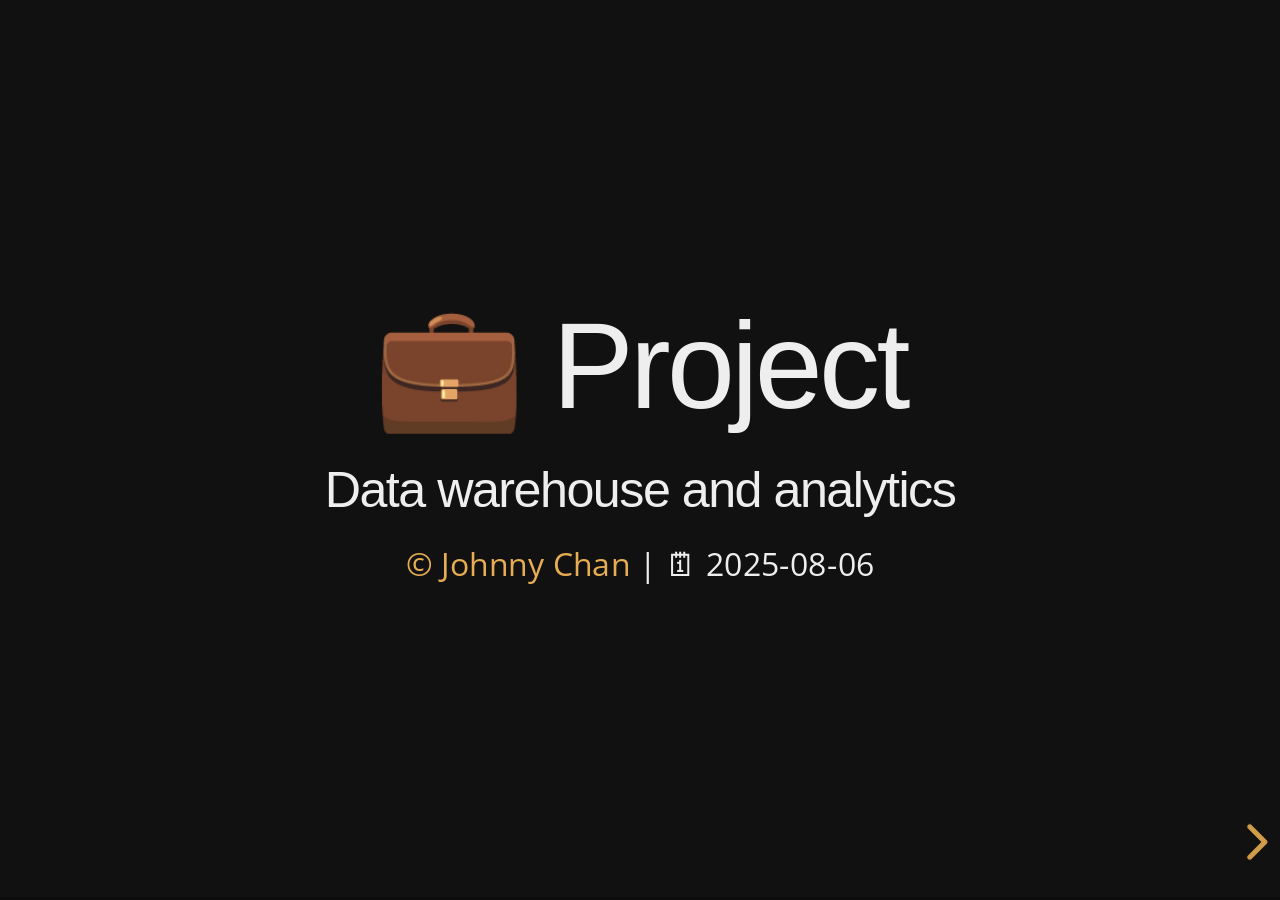
==== commit 8c619fd6: "Update" ====
--- a/case/project.html
+++ b/case/project.html
@@ -12,7 +12,7 @@
 
 		<link rel="stylesheet" href="../dist/reset.css">
 		<link rel="stylesheet" href="../dist/reveal.css">
-		<link rel="stylesheet" href="../dist/theme/sky.css" id="theme">
+		<link rel="stylesheet" href="../dist/theme/night.css" id="theme">
 
 		<!-- Theme used for syntax highlighting of code -->
 		<link rel="stylesheet" href="../plugin/highlight/monokai.css">
--- a/dist/theme/night.css
+++ b/dist/theme/night.css
@@ -0,0 +1,360 @@
+/**
+ * Black theme for reveal.js.
+ *
+ * Copyright (C) 2011-2012 Hakim El Hattab, http://hakim.se
+ */
+@import url(https://fonts.googleapis.com/css?family=Montserrat:700);
+@import url(https://fonts.googleapis.com/css?family=Open+Sans:400,700,400italic,700italic);
+section.has-light-background, section.has-light-background h1, section.has-light-background h2, section.has-light-background h3, section.has-light-background h4, section.has-light-background h5, section.has-light-background h6 {
+  color: #222;
+}
+
+/*********************************************
+ * GLOBAL STYLES
+ *********************************************/
+:root {
+  --r-background-color: #111;
+  --r-main-font: Open Sans, sans-serif;
+  --r-main-font-size: 40px;
+  --r-main-color: #eee;
+  --r-block-margin: 20px;
+  --r-heading-margin: 0 0 20px 0;
+  --r-heading-font: Montserrat, Impact, sans-serif;
+  --r-heading-color: #eee;
+  --r-heading-line-height: 1.2;
+  --r-heading-letter-spacing: -0.03em;
+  --r-heading-text-transform: none;
+  --r-heading-text-shadow: none;
+  --r-heading-font-weight: normal;
+  --r-heading1-text-shadow: none;
+  --r-heading1-size: 3.77em;
+  --r-heading2-size: 2.11em;
+  --r-heading3-size: 1.55em;
+  --r-heading4-size: 1em;
+  --r-code-font: monospace;
+  --r-link-color: #e7ad52;
+  --r-link-color-dark: rgb(225.2802030457, 153.4573604061, 40.7697969543);
+  --r-link-color-hover: rgb(235.8, 189.4, 116.6);
+  --r-selection-background-color: #e7ad52;
+  --r-selection-color: #fff;
+  --r-overlay-element-bg-color: 240, 240, 240;
+  --r-overlay-element-fg-color: 0, 0, 0;
+}
+
+.reveal-viewport {
+  background: #111;
+  background-color: var(--r-background-color);
+}
+
+.reveal {
+  font-family: var(--r-main-font);
+  font-size: var(--r-main-font-size);
+  font-weight: normal;
+  color: var(--r-main-color);
+}
+
+.reveal ::selection {
+  color: var(--r-selection-color);
+  background: var(--r-selection-background-color);
+  text-shadow: none;
+}
+
+.reveal ::-moz-selection {
+  color: var(--r-selection-color);
+  background: var(--r-selection-background-color);
+  text-shadow: none;
+}
+
+.reveal .slides section,
+.reveal .slides section > section {
+  line-height: 1.3;
+  font-weight: inherit;
+}
+
+/*********************************************
+ * HEADERS
+ *********************************************/
+.reveal h1,
+.reveal h2,
+.reveal h3,
+.reveal h4,
+.reveal h5,
+.reveal h6 {
+  margin: var(--r-heading-margin);
+  color: var(--r-heading-color);
+  font-family: var(--r-heading-font);
+  font-weight: var(--r-heading-font-weight);
+  line-height: var(--r-heading-line-height);
+  letter-spacing: var(--r-heading-letter-spacing);
+  text-transform: var(--r-heading-text-transform);
+  text-shadow: var(--r-heading-text-shadow);
+  word-wrap: break-word;
+}
+
+.reveal h1 {
+  font-size: var(--r-heading1-size);
+}
+
+.reveal h2 {
+  font-size: var(--r-heading2-size);
+}
+
+.reveal h3 {
+  font-size: var(--r-heading3-size);
+}
+
+.reveal h4 {
+  font-size: var(--r-heading4-size);
+}
+
+.reveal h1 {
+  text-shadow: var(--r-heading1-text-shadow);
+}
+
+/*********************************************
+ * OTHER
+ *********************************************/
+.reveal p {
+  margin: var(--r-block-margin) 0;
+  line-height: 1.3;
+}
+
+/* Remove trailing margins after titles */
+.reveal h1:last-child,
+.reveal h2:last-child,
+.reveal h3:last-child,
+.reveal h4:last-child,
+.reveal h5:last-child,
+.reveal h6:last-child {
+  margin-bottom: 0;
+}
+
+/* Ensure certain elements are never larger than the slide itself */
+.reveal img,
+.reveal video,
+.reveal iframe {
+  max-width: 95%;
+  max-height: 95%;
+}
+
+.reveal strong,
+.reveal b {
+  font-weight: bold;
+}
+
+.reveal em {
+  font-style: italic;
+}
+
+.reveal ol,
+.reveal dl,
+.reveal ul {
+  display: inline-block;
+  text-align: left;
+  margin: 0 0 0 1em;
+}
+
+.reveal ol {
+  list-style-type: decimal;
+}
+
+.reveal ul {
+  list-style-type: disc;
+}
+
+.reveal ul ul {
+  list-style-type: square;
+}
+
+.reveal ul ul ul {
+  list-style-type: circle;
+}
+
+.reveal ul ul,
+.reveal ul ol,
+.reveal ol ol,
+.reveal ol ul {
+  display: block;
+  margin-left: 40px;
+}
+
+.reveal dt {
+  font-weight: bold;
+}
+
+.reveal dd {
+  margin-left: 40px;
+}
+
+.reveal blockquote {
+  display: block;
+  position: relative;
+  width: 70%;
+  margin: var(--r-block-margin) auto;
+  padding: 5px;
+  font-style: italic;
+  background: rgba(255, 255, 255, 0.05);
+  box-shadow: 0px 0px 2px rgba(0, 0, 0, 0.2);
+}
+
+.reveal blockquote p:first-child,
+.reveal blockquote p:last-child {
+  display: inline-block;
+}
+
+.reveal q {
+  font-style: italic;
+}
+
+.reveal pre {
+  display: block;
+  position: relative;
+  width: 90%;
+  margin: var(--r-block-margin) auto;
+  text-align: left;
+  font-size: 0.55em;
+  font-family: var(--r-code-font);
+  line-height: 1.2em;
+  word-wrap: break-word;
+  box-shadow: 0px 5px 15px rgba(0, 0, 0, 0.15);
+}
+
+.reveal code {
+  font-family: var(--r-code-font);
+  text-transform: none;
+  tab-size: 2;
+}
+
+.reveal pre code {
+  display: block;
+  padding: 5px;
+  overflow: auto;
+  max-height: 400px;
+  word-wrap: normal;
+}
+
+.reveal .code-wrapper {
+  white-space: normal;
+}
+
+.reveal .code-wrapper code {
+  white-space: pre;
+}
+
+.reveal table {
+  margin: auto;
+  border-collapse: collapse;
+  border-spacing: 0;
+}
+
+.reveal table th {
+  font-weight: bold;
+}
+
+.reveal table th,
+.reveal table td {
+  text-align: left;
+  padding: 0.2em 0.5em 0.2em 0.5em;
+  border-bottom: 1px solid;
+}
+
+.reveal table th[align=center],
+.reveal table td[align=center] {
+  text-align: center;
+}
+
+.reveal table th[align=right],
+.reveal table td[align=right] {
+  text-align: right;
+}
+
+.reveal table tbody tr:last-child th,
+.reveal table tbody tr:last-child td {
+  border-bottom: none;
+}
+
+.reveal sup {
+  vertical-align: super;
+  font-size: smaller;
+}
+
+.reveal sub {
+  vertical-align: sub;
+  font-size: smaller;
+}
+
+.reveal small {
+  display: inline-block;
+  font-size: 0.6em;
+  line-height: 1.2em;
+  vertical-align: top;
+}
+
+.reveal small * {
+  vertical-align: top;
+}
+
+.reveal img {
+  margin: var(--r-block-margin) 0;
+}
+
+/*********************************************
+ * LINKS
+ *********************************************/
+.reveal a {
+  color: var(--r-link-color);
+  text-decoration: none;
+  transition: color 0.15s ease;
+}
+
+.reveal a:hover {
+  color: var(--r-link-color-hover);
+  text-shadow: none;
+  border: none;
+}
+
+.reveal .roll span:after {
+  color: #fff;
+  background: var(--r-link-color-dark);
+}
+
+/*********************************************
+ * Frame helper
+ *********************************************/
+.reveal .r-frame {
+  border: 4px solid var(--r-main-color);
+  box-shadow: 0 0 10px rgba(0, 0, 0, 0.15);
+}
+
+.reveal a .r-frame {
+  transition: all 0.15s linear;
+}
+
+.reveal a:hover .r-frame {
+  border-color: var(--r-link-color);
+  box-shadow: 0 0 20px rgba(0, 0, 0, 0.55);
+}
+
+/*********************************************
+ * NAVIGATION CONTROLS
+ *********************************************/
+.reveal .controls {
+  color: var(--r-link-color);
+}
+
+/*********************************************
+ * PROGRESS BAR
+ *********************************************/
+.reveal .progress {
+  background: rgba(0, 0, 0, 0.2);
+  color: var(--r-link-color);
+}
+
+/*********************************************
+ * PRINT BACKGROUND
+ *********************************************/
+@media print {
+  .backgrounds {
+    background-color: var(--r-background-color);
+  }
+}
